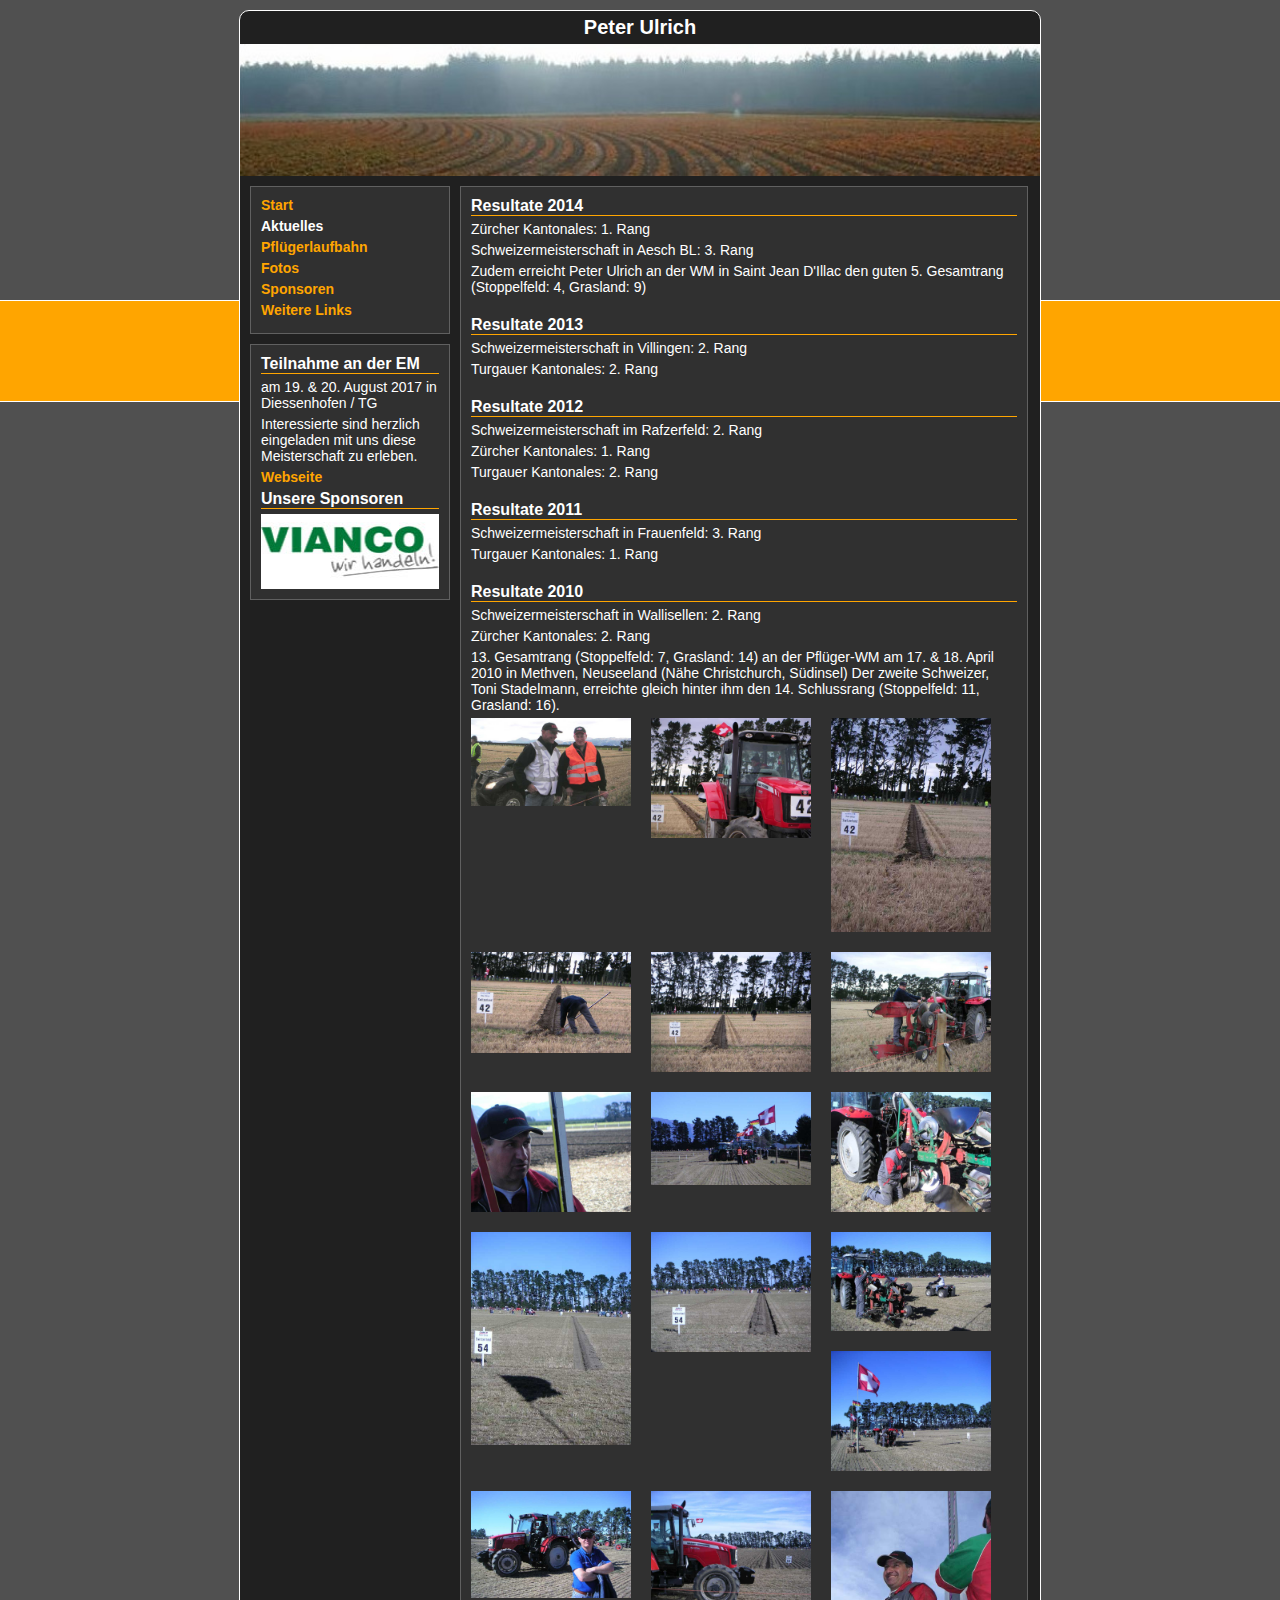
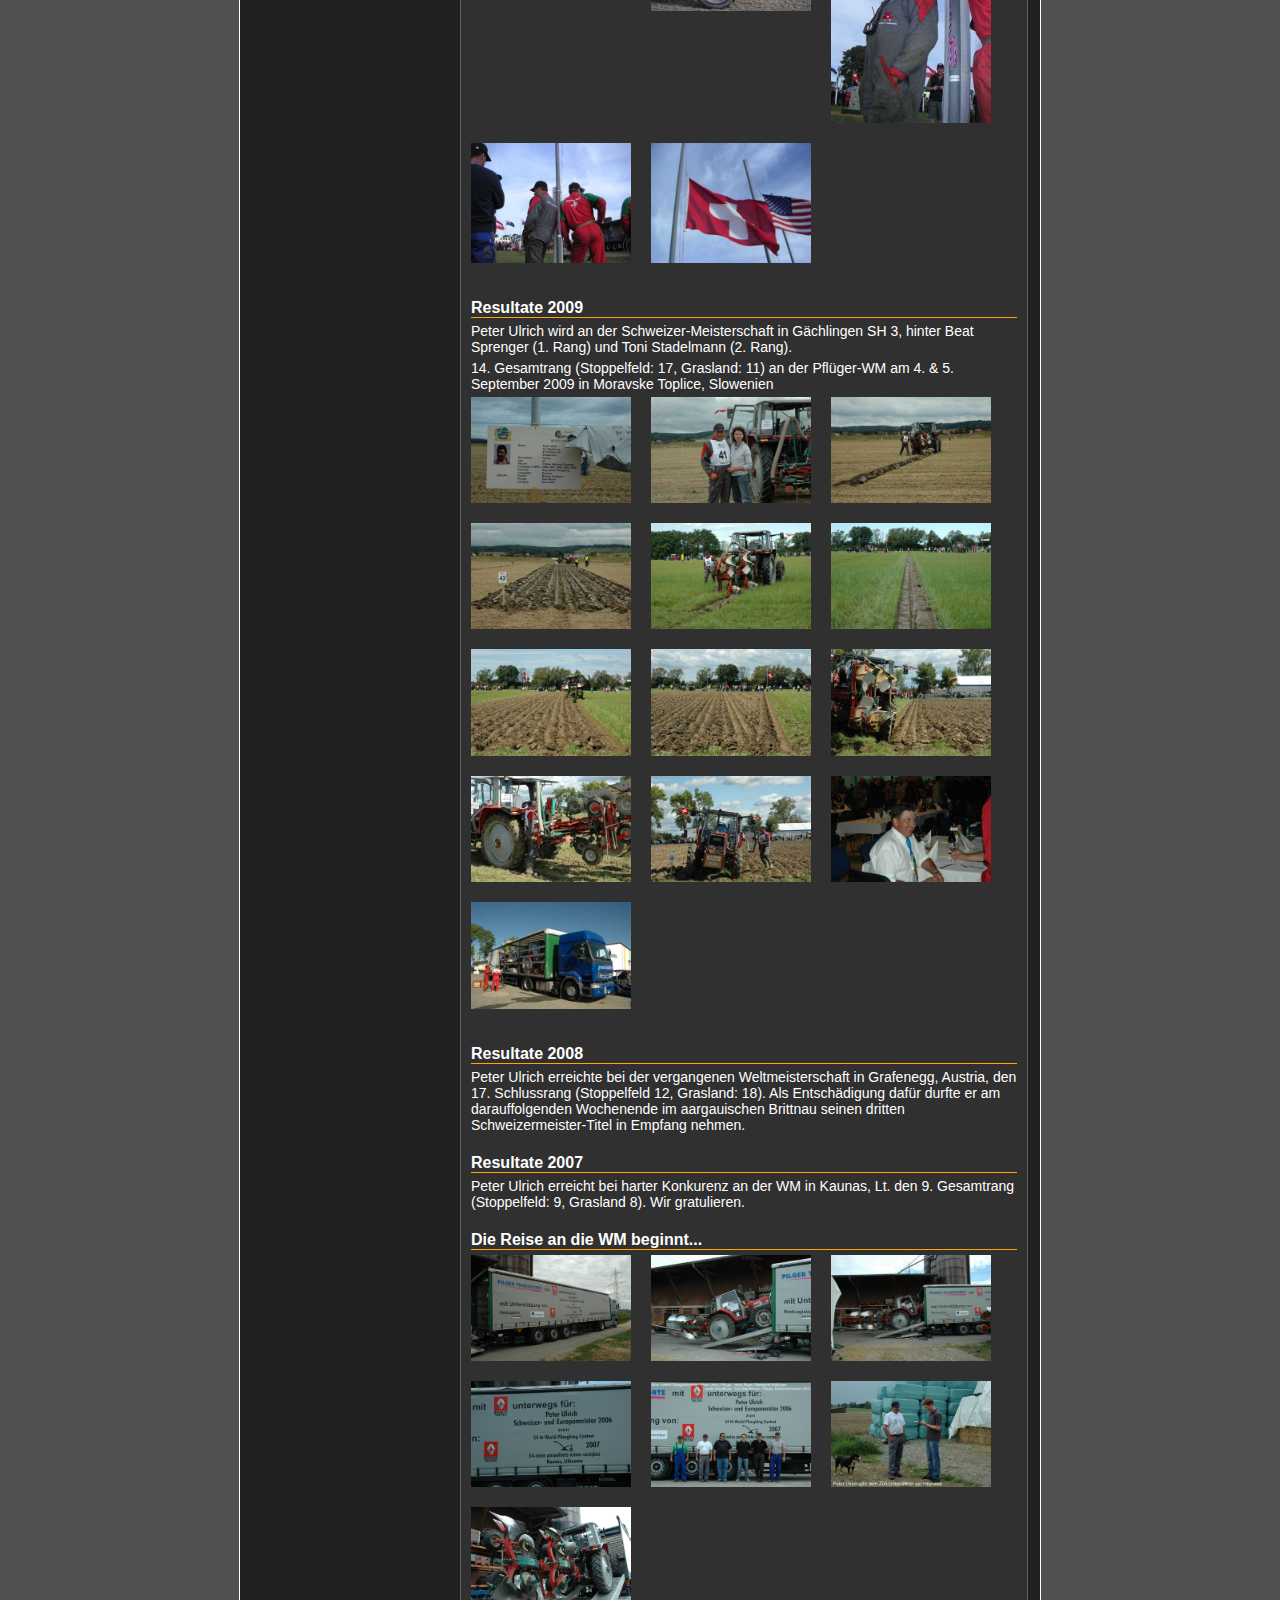
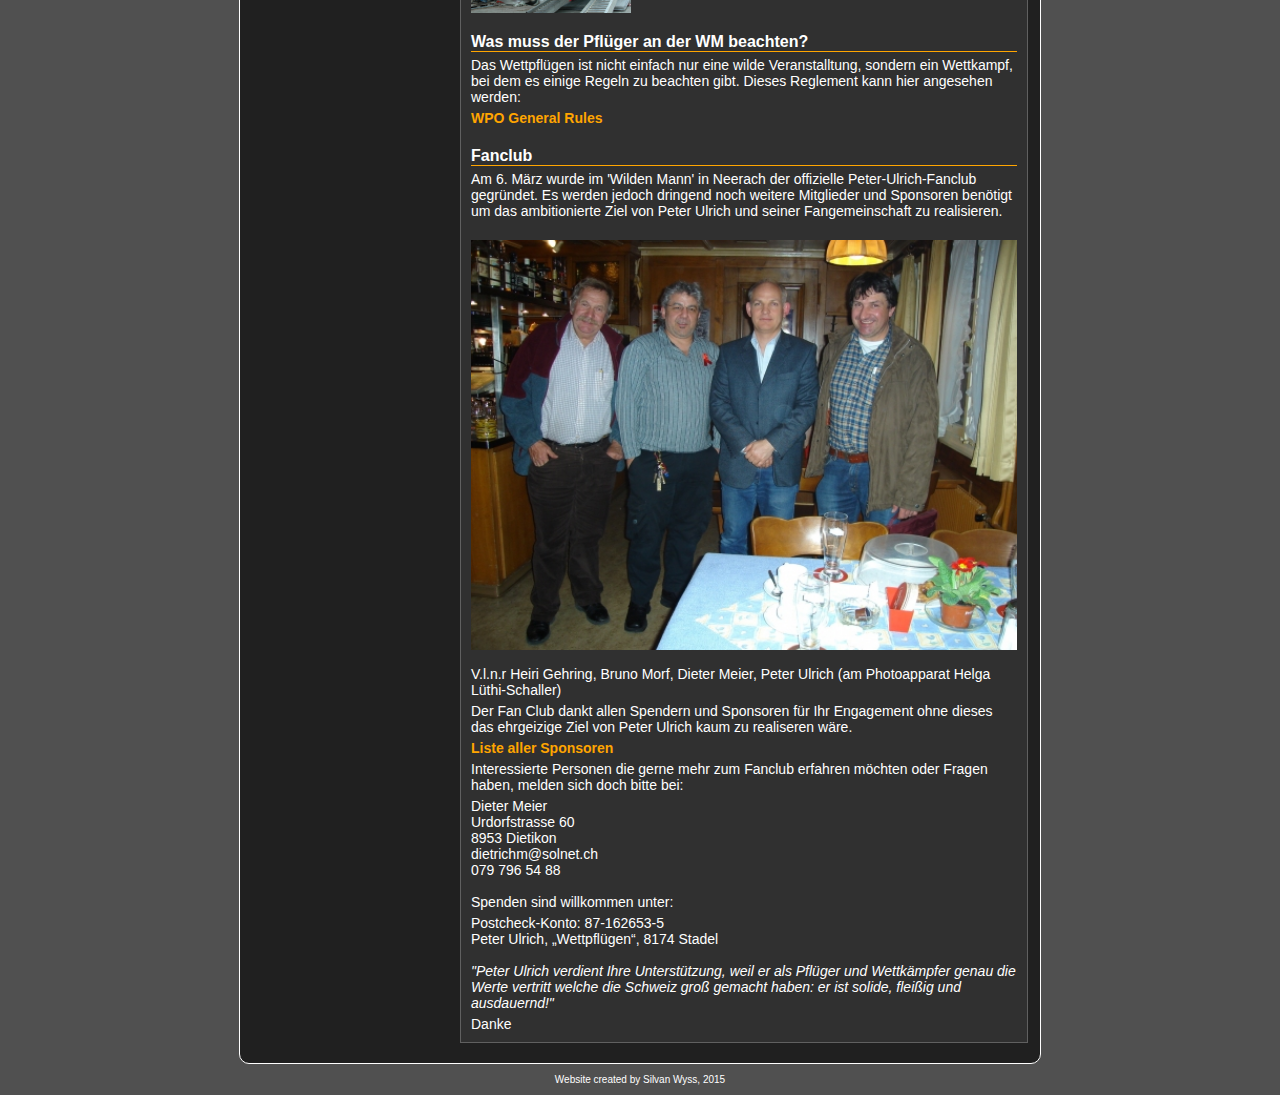
==== Aktuelles.html @ b22c22b0 "Copied project." ====
<!DOCTYPE html>
<html>
	<head>
		<title>Peter Ulrich</title>
		<meta charset="UTF-8">
		<link rel="stylesheet" href="Style.css">
		<script language="javascript" type="text/javascript" src="Scripts/Sponsor.js"></script>
	</head>
	<body>
		<div class="stripe"></div>
		<div class="overlay">
			<div class="mainDiv">
				<h1>Peter Ulrich</h1>
				<img src="Images/Front.jpg">
				<div class="containerDiv">
					<div class="leftDiv">
						<div class="navigationDiv">
							<a href="index.html" class="link">Start</a>
							<a href="Aktuelles.html" class="currentLink">Aktuelles</a>
							<a href="Pfluegerlaufbahn.html" class="link">Pflügerlaufbahn</a>
							<a href="Fotos.html" class="link">Fotos</a>
							<a href="Sponsoren.html" class="link">Sponsoren</a>
							<a href="Links.html" class="link">Weitere Links</a>
						</div>
						<div class="subContainerDiv">
							<h2>Teilnahme an der EM</h2>
							<div class="horizontalLine"></div>
							<p>am 19. & 20. August 2017 in Diessenhofen / TG</p>
							<p>Interessierte sind herzlich eingeladen mit uns diese Meisterschaft zu erleben.</p>
							<a href="http://em17.wettpfluegen.ch" target="_blank" class="link">Webseite</a>
							<h2>Unsere Sponsoren</h2>
							<div class="horizontalLine"></div>
							<img id="sponsorLogo" onclick="applyRandomSponsorLogo()" class="sponsorLogo">
						</div>
					</div>
					<div class="rightDiv">
						<h2>Resultate 2014</h2>
						<div class="horizontalLine"></div>
						<p>Zürcher Kantonales: 1. Rang</p>
						<p>Schweizermeisterschaft in Aesch BL: 3. Rang</p>
						<p>Zudem erreicht Peter Ulrich an der WM in Saint Jean D'Illac den guten 5. Gesamtrang (Stoppelfeld: 4, Grasland: 9)</p>
						</br>
						<h2>Resultate 2013</h2>
						<div class="horizontalLine"></div>
						<p>Schweizermeisterschaft in Villingen: 2. Rang</p>
						<p>Turgauer Kantonales: 2. Rang</p>
						</br>
						<h2>Resultate 2012</h2>
						<div class="horizontalLine"></div>
						<p>Schweizermeisterschaft im Rafzerfeld: 2. Rang </p>
						<p>Zürcher Kantonales: 1. Rang</p>
						<p>Turgauer Kantonales: 2. Rang</p>
						</br>
						<h2>Resultate 2011</h2>
						<div class="horizontalLine"></div>
						<p>Schweizermeisterschaft in Frauenfeld: 3. Rang</p>
						<p>Turgauer Kantonales: 1. Rang</p>
						</br>
						<h2>Resultate 2010</h2>
						<div class="horizontalLine"></div>
						<p>Schweizermeisterschaft in Wallisellen: 2. Rang</p>
						<p>Zürcher Kantonales: 2. Rang</p>
						<p>13. Gesamtrang (Stoppelfeld: 7, Grasland: 14) an der Pflüger-WM am 17. & 18. April 2010 in Methven, Neuseeland (Nähe Christchurch, Südinsel) Der zweite Schweizer, Toni Stadelmann, erreichte gleich hinter ihm den 14. Schlussrang (Stoppelfeld: 11, Grasland: 16).</p>
						<div class="photosDiv">
							<img src="Images/WM_2010/Image1.jpg" onclick="window.open('Diashow.html?WM_2010&1&Aktuelles', '_self')">
							<img src="Images/WM_2010/Image2.jpg" onclick="window.open('Diashow.html?WM_2010&2&Aktuelles', '_self')">
							<img src="Images/WM_2010/Image3.jpg" onclick="window.open('Diashow.html?WM_2010&3&Aktuelles', '_self')">
							<img src="Images/WM_2010/Image4.jpg" onclick="window.open('Diashow.html?WM_2010&4&Aktuelles', '_self')">
							<img src="Images/WM_2010/Image5.jpg" onclick="window.open('Diashow.html?WM_2010&5&Aktuelles', '_self')">
							<img src="Images/WM_2010/Image6.jpg" onclick="window.open('Diashow.html?WM_2010&6&Aktuelles', '_self')">
							<img src="Images/WM_2010/Image7.jpg" onclick="window.open('Diashow.html?WM_2010&7&Aktuelles', '_self')">
							<img src="Images/WM_2010/Image8.jpg" onclick="window.open('Diashow.html?WM_2010&8&Aktuelles', '_self')">
							<img src="Images/WM_2010/Image9.jpg" onclick="window.open('Diashow.html?WM_2010&9&Aktuelles', '_self')">
							<img src="Images/WM_2010/Image10.jpg" onclick="window.open('Diashow.html?WM_2010&10&Aktuelles', '_self')">
							<img src="Images/WM_2010/Image11.jpg" onclick="window.open('Diashow.html?WM_2010&11&Aktuelles', '_self')">
							<img src="Images/WM_2010/Image12.jpg" onclick="window.open('Diashow.html?WM_2010&12&Aktuelles', '_self')">
							<img src="Images/WM_2010/Image13.jpg" onclick="window.open('Diashow.html?WM_2010&13&Aktuelles', '_self')">
							<img src="Images/WM_2010/Image14.jpg" onclick="window.open('Diashow.html?WM_2010&14&Aktuelles', '_self')">
							<img src="Images/WM_2010/Image15.jpg" onclick="window.open('Diashow.html?WM_2010&15&Aktuelles', '_self')">
							<img src="Images/WM_2010/Image16.jpg" onclick="window.open('Diashow.html?WM_2010&16&Aktuelles', '_self')">
							<img src="Images/WM_2010/Image17.jpg" onclick="window.open('Diashow.html?WM_2010&17&Aktuelles', '_self')">
							<img src="Images/WM_2010/Image18.jpg" onclick="window.open('Diashow.html?WM_2010&18&Aktuelles', '_self')">
						</div>
						</br>
						<h2>Resultate 2009</h2>
						<div class="horizontalLine"></div>
						<p>Peter Ulrich wird an der Schweizer-Meisterschaft in Gächlingen SH 3, hinter Beat Sprenger (1. Rang) und Toni Stadelmann (2. Rang).</p>
						<p>14. Gesamtrang (Stoppelfeld: 17, Grasland: 11) an der Pflüger-WM am 4. & 5. September 2009 in Moravske Toplice, Slowenien</p>
						<div class="photosDiv">
							<img src="Images/WM_2009/Image1.jpg" onclick="window.open('Diashow.html?WM_2009&1&Aktuelles', '_self')">
							<img src="Images/WM_2009/Image2.jpg" onclick="window.open('Diashow.html?WM_2009&2&Aktuelles', '_self')">
							<img src="Images/WM_2009/Image3.jpg" onclick="window.open('Diashow.html?WM_2009&3&Aktuelles', '_self')">
							<img src="Images/WM_2009/Image4.jpg" onclick="window.open('Diashow.html?WM_2009&4&Aktuelles', '_self')">
							<img src="Images/WM_2009/Image5.jpg" onclick="window.open('Diashow.html?WM_2009&5&Aktuelles', '_self')">
							<img src="Images/WM_2009/Image6.jpg" onclick="window.open('Diashow.html?WM_2009&6&Aktuelles', '_self')">
							<img src="Images/WM_2009/Image7.jpg" onclick="window.open('Diashow.html?WM_2009&7&Aktuelles', '_self')">
							<img src="Images/WM_2009/Image8.jpg" onclick="window.open('Diashow.html?WM_2009&8&Aktuelles', '_self')">
							<img src="Images/WM_2009/Image9.jpg" onclick="window.open('Diashow.html?WM_2009&9&Aktuelles', '_self')">
							<img src="Images/WM_2009/Image10.jpg" onclick="window.open('Diashow.html?WM_2009&10&Aktuelles', '_self')">
							<img src="Images/WM_2009/Image11.jpg" onclick="window.open('Diashow.html?WM_20090&11&Aktuelles', '_self')">
							<img src="Images/WM_2009/Image12.jpg" onclick="window.open('Diashow.html?WM_2009&12&Aktuelles', '_self')">
							<img src="Images/WM_2009/Image13.jpg" onclick="window.open('Diashow.html?WM_2009&13&Aktuelles', '_self')">
						</div>
						</br>
						<h2>Resultate 2008</h2>
						<div class="horizontalLine"></div>						
						<p>Peter Ulrich erreichte bei der vergangenen Weltmeisterschaft in Grafenegg, Austria, den 17. Schlussrang (Stoppelfeld 12, Grasland: 18). Als Entschädigung dafür durfte er am darauffolgenden Wochenende im aargauischen Brittnau seinen dritten Schweizermeister-Titel in Empfang nehmen.</p>			
						</br>
						<h2>Resultate 2007</h2>
						<div class="horizontalLine"></div>
						<p>Peter Ulrich erreicht bei harter Konkurenz an der WM in Kaunas, Lt. den 9. Gesamtrang (Stoppelfeld: 9, Grasland 8). Wir gratulieren.</p>
						</br>
						<h2>Die Reise an die WM beginnt...</h2>
						<div class="horizontalLine"></div>
						<div class="photosDiv">
							<img src="Images/Reise_an_WM/Image1.jpg" onclick="window.open('Diashow.html?Reise_an_WM&1&Aktuelles', '_self')">
							<img src="Images/Reise_an_WM/Image2.jpg" onclick="window.open('Diashow.html?Reise_an_WM&2&Aktuelles', '_self')">
							<img src="Images/Reise_an_WM/Image3.jpg" onclick="window.open('Diashow.html?Reise_an_WM&3&Aktuelles', '_self')">
							<img src="Images/Reise_an_WM/Image4.jpg" onclick="window.open('Diashow.html?Reise_an_WM&4&Aktuelles', '_self')">
							<img src="Images/Reise_an_WM/Image5.jpg" onclick="window.open('Diashow.html?Reise_an_WM&5&Aktuelles', '_self')">
							<img src="Images/Reise_an_WM/Image6.jpg" onclick="window.open('Diashow.html?Reise_an_WM&6&Aktuelles', '_self')">
							<img src="Images/Reise_an_WM/Image7.jpg" onclick="window.open('Diashow.html?Reise_an_WM&7&Aktuelles', '_self')">
						</div>
						<h2>Was muss der Pflüger an der WM beachten?</h2>
						<div class="horizontalLine"></div>
						<p>Das Wettpflügen ist nicht einfach nur eine wilde Veranstalltung, sondern ein Wettkampf, bei dem es einige Regeln zu beachten gibt. Dieses Reglement kann hier angesehen werden:</p>
						<a href="Documents/WPO_General_Rules.pdf" target="_blank" class="link">WPO General Rules</a>
						</br>
						<h2>Fanclub</h2>
						<div class="horizontalLine"></div>
						<p>Am 6. März wurde im 'Wilden Mann' in Neerach der offizielle Peter-Ulrich-Fanclub gegründet. Es werden jedoch dringend noch weitere Mitglieder und Sponsoren benötigt um das ambitionierte Ziel von Peter Ulrich und seiner Fangemeinschaft zu realisieren.</p>
						</br>
						<img src="Images/Fanclub.jpg">
						</br>
						<p>V.l.n.r Heiri Gehring, Bruno Morf, Dieter Meier, Peter Ulrich (am Photoapparat Helga Lüthi-Schaller)</p>
						<p>Der Fan Club dankt allen Spendern und Sponsoren für Ihr Engagement ohne dieses das ehrgeizige Ziel von Peter Ulrich kaum zu realiseren wäre.</p>
						<a href="Sponsoren.html" class="link">Liste aller Sponsoren</a>
						<p>Interessierte Personen die gerne mehr zum Fanclub erfahren möchten oder Fragen haben, melden sich doch bitte bei:</p>
						Dieter Meier</br>
						Urdorfstrasse 60</br>
						8953 Dietikon</br>
						dietrichm@solnet.ch</br>
						079 796 54 88</br>
						</br>
						<p>Spenden sind willkommen unter:</p>
						Postcheck-Konto: 87-162653-5</br>
						Peter Ulrich, „Wettpflügen“, 8174 Stadel</br>
						</br>
						<p><i>"Peter Ulrich verdient Ihre Unterstützung, weil er als Pflüger und Wettkämpfer genau die Werte vertritt welche die Schweiz groß gemacht haben: er ist solide, fleißig und ausdauernd!"</i></p>
						Danke
					</div>
				</div>
			</div>
			<p class="footer">Website created by Silvan Wyss, 2015</p>
		</div>
		<script type="text/javascript">
			applyRandomSponsorLogo();
		</script>
	</body>
</html>
---- Style.css ----
a {
	text-decoration: none;
}

p {
	margin: 0px;
	margin-bottom: 5px;
}

img {
	display: block;
	width: 100%;
}

body {
	margin: 0px;
	background-color: #505050;
	font-family: Arial;
	font-size: 14px;
	color: white;
	overflow-y: scroll;
}

h1 {
	margin-top: 5px;
	margin-bottom: 5px;
	text-align: center;
	font-size: 20px;
	color: white;
}

h2 {
	margin: 0px;
	color: white;
	font-size: 16px;
}

.closeButton {
	float: right;
	width: 30px;
	border-style: solid;
	border-width: 4px;
	border-color: white;
}

.closeButtonDiv {
	overflow: hidden;
}

.containerDiv {
	overflow: hidden;
	padding: 10px;
}

.currentLink {
	color: white;
}

.diashowControlDiv {
	overflow: hidden;
	margin-left: 150px;
	margin-bottom: 10px;
}

.diashowControlDiv img {
	float: left;
	margin-right: 100px;
	width: 30px;
	border-style: solid;
	border-width: 4px;
	border-color: white;
}

.diashowDiv {
	margin: auto;
	width: 780px;
	margin-top: 10px;
	margin-bottom: 10px;
	border-style: solid;
	border-width: 1px;
	border-radius: 10px;
	border-color: white;
	padding: 10px;
	background-color: white;
	color: black;
}

.diashowDiv p {
	margin: 10px;
	text-align: center;
}

.diashowImage {
	margin: auto;
	width: auto;
	max-width: 780px;
	height: 400px;
}

.footer {
	margin-bottom: 10px;
	font-size: 10px;
	text-align: center;
}

.horizontalLine {
	margin-bottom: 5px;
	height: 1px;
	background-color: orange;
}

.mainDiv {
	margin: auto;
	width: 800px;
	margin-top: 10px;
	margin-bottom: 10px;
	border-style: solid;
	border-width: 1px;
	border-radius: 10px;
	border-color: white;
	background-color: #202020;
}

.leftDiv {
	float: left;
	width: 200px;
	margin-right: 10px;
}

.link {
	color: orange;
}

.link, .currentLink {
	display: block;
	margin-bottom: 5px;
	font-weight: bold;
}

.link:hover, .currentLink:hover {
	color: white;
}

.overlay {
	z-index: 1;
	position: absolute;
	top: 0px;
	width: 100%;
}

.photosDiv  {
	overflow: hidden;
}

.photosDiv img {
	float: left;
	margin-bottom: 20px;
	margin-right: 20px;
	width: 160px;
}

.photosDiv img:hover {
	cursor: pointer;
}

.pufferDiv {
	float: left;
	margin-right: 10px;
	width: 150px;
	height: 10px;
}

.rightDiv {
	float: left;
	width: 546px;
}

.sponsorDiv {
	overflow: hidden;
	margin-top: 30px;
	padding-bottom: 5px;
	border-bottom-style: solid;
	border-bottom-width: 1px;
	border-bottom-color: white;
}

.sponsorDiv img {
	float: left;
	margin-right: 10px;
	width: 150px;
}

.sponsorDiv div {
	float: left;
}

.sponsorLogo {
	height: 75px;
}

.sponsorLogo:hover {
	cursor: pointer;
}

.stripe {
	margin-top: 300px;
	height:	100px;
	background-color: orange;
	border-top-style: solid;
	border-bottom-style: solid;
	border-top-width: 1px;
	border-bottom-width: 1px;
	border-top-color: white;
	border-bottom-color: white;
}

.navigationDiv, .subContainerDiv, .rightDiv {
	margin-bottom: 10px;
	padding: 10px;
	border-style: solid;
	border-width: 1px;
	border-color: #606060;
	background-color: #303030;
}

.closeButton:hover, .diashowControlDiv img:hover {
	cursor: pointer;
	border-color: orange;
}
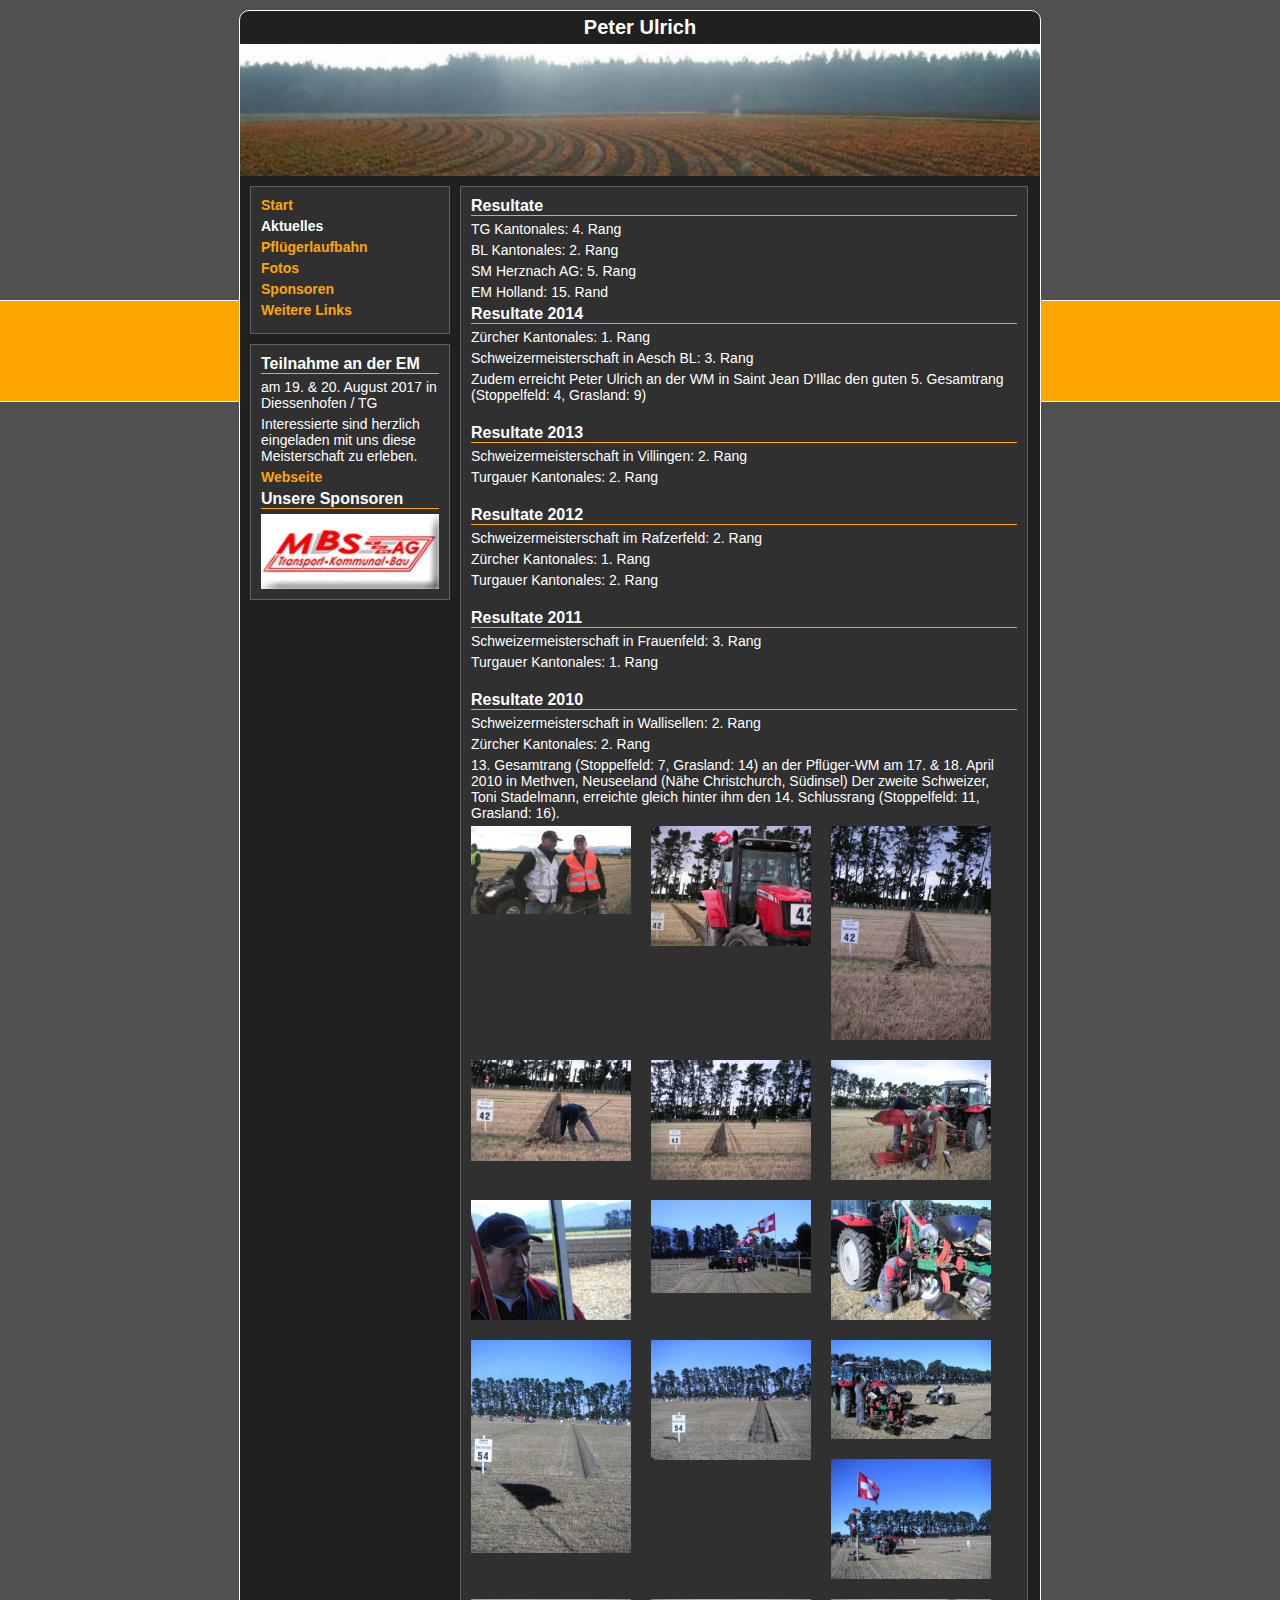
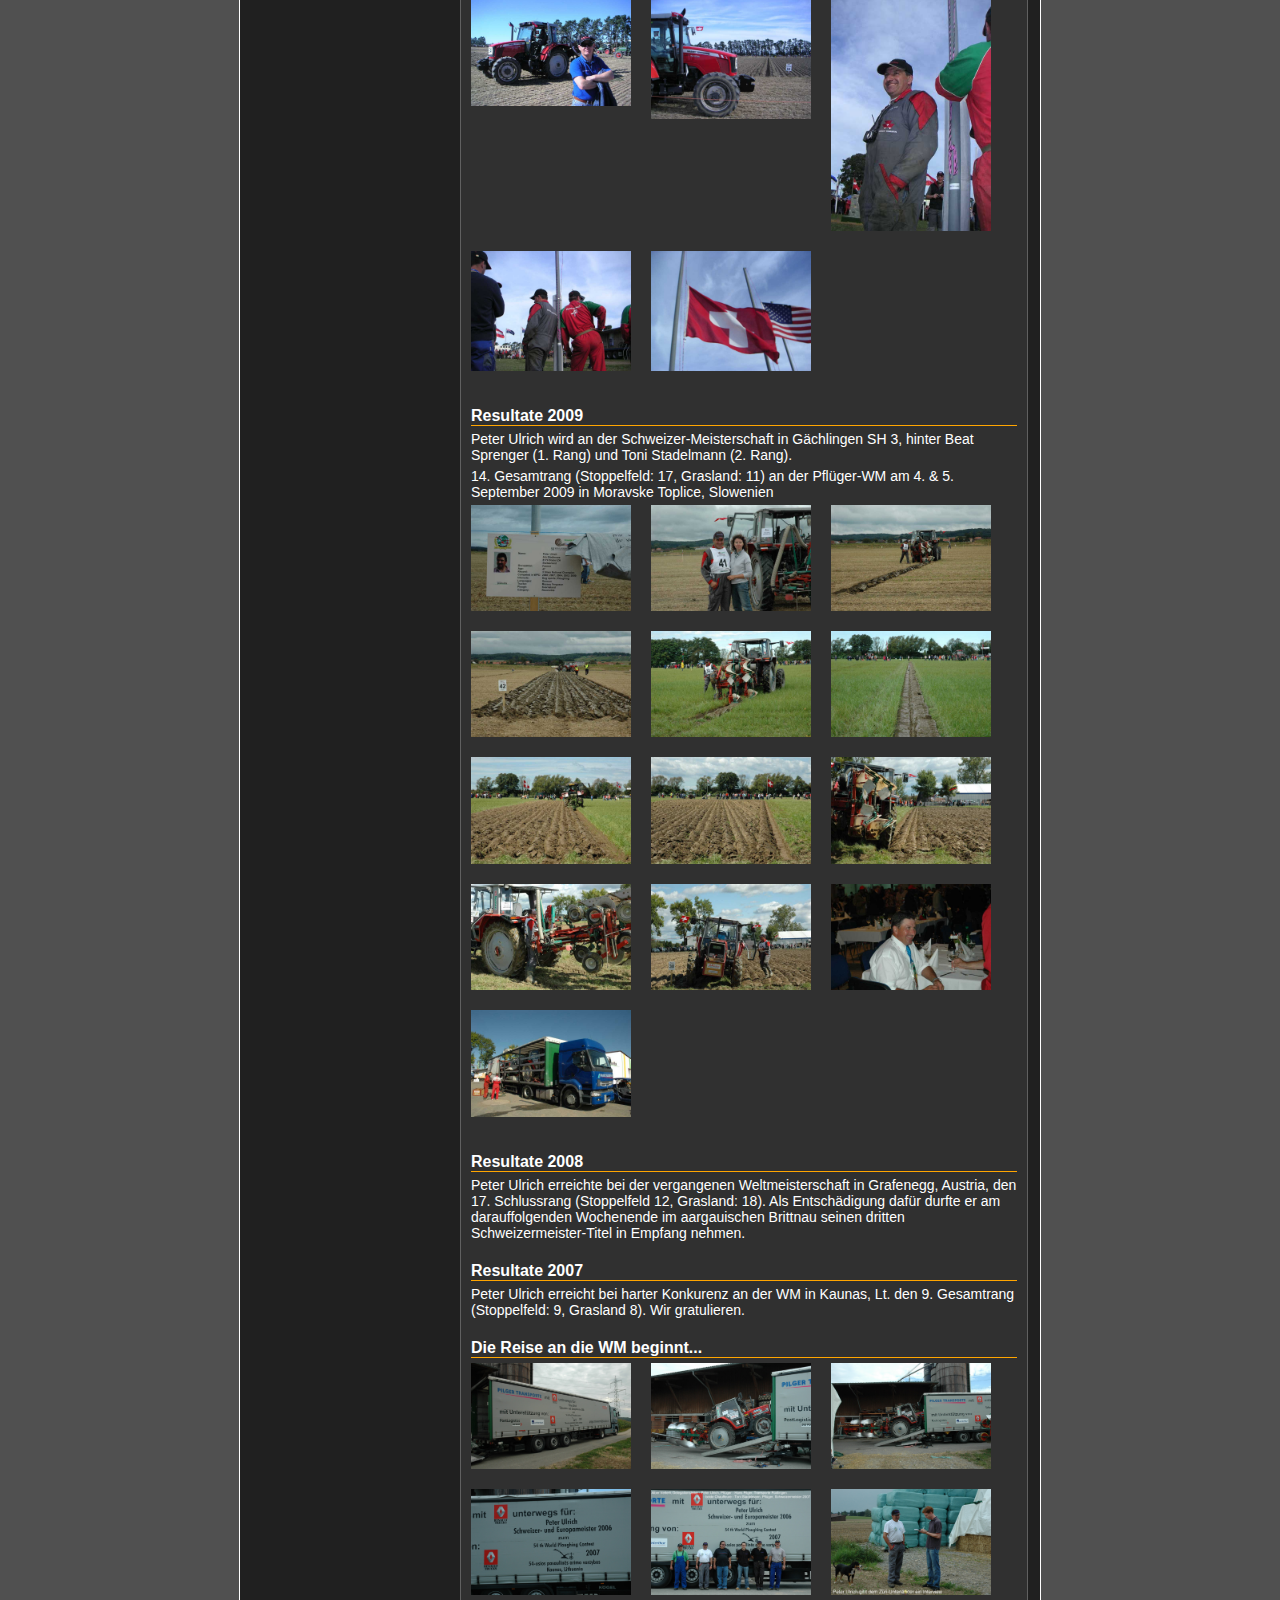
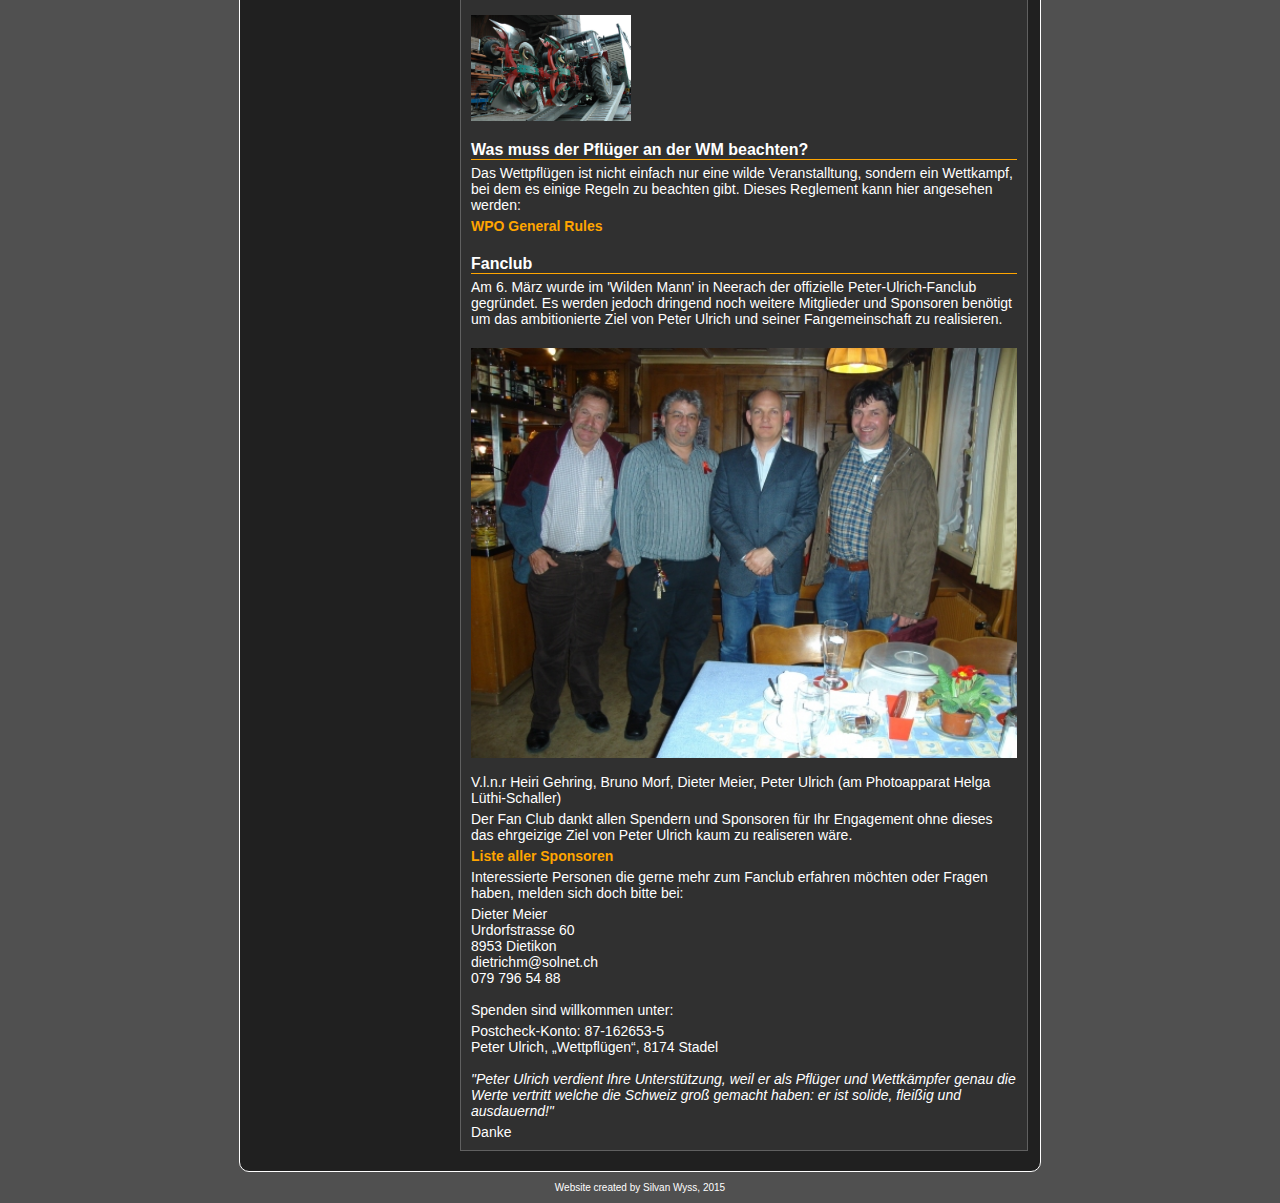
==== commit ee4b64fa: "Updated Aktuelles page." ====
--- a/Aktuelles.html
+++ b/Aktuelles.html
@@ -34,6 +34,12 @@
 						</div>
 					</div>
 					<div class="rightDiv">
+						<h2>Resultate</h2>
+						<div class="horizontalLine"></div>
+						<p>TG Kantonales: 4. Rang</p>
+						<p>BL Kantonales: 2. Rang</p>
+						<p>SM Herznach AG: 5. Rang</p>
+						<p>EM Holland: 15. Rand</p>
 						<h2>Resultate 2014</h2>
 						<div class="horizontalLine"></div>
 						<p>Zürcher Kantonales: 1. Rang</p>
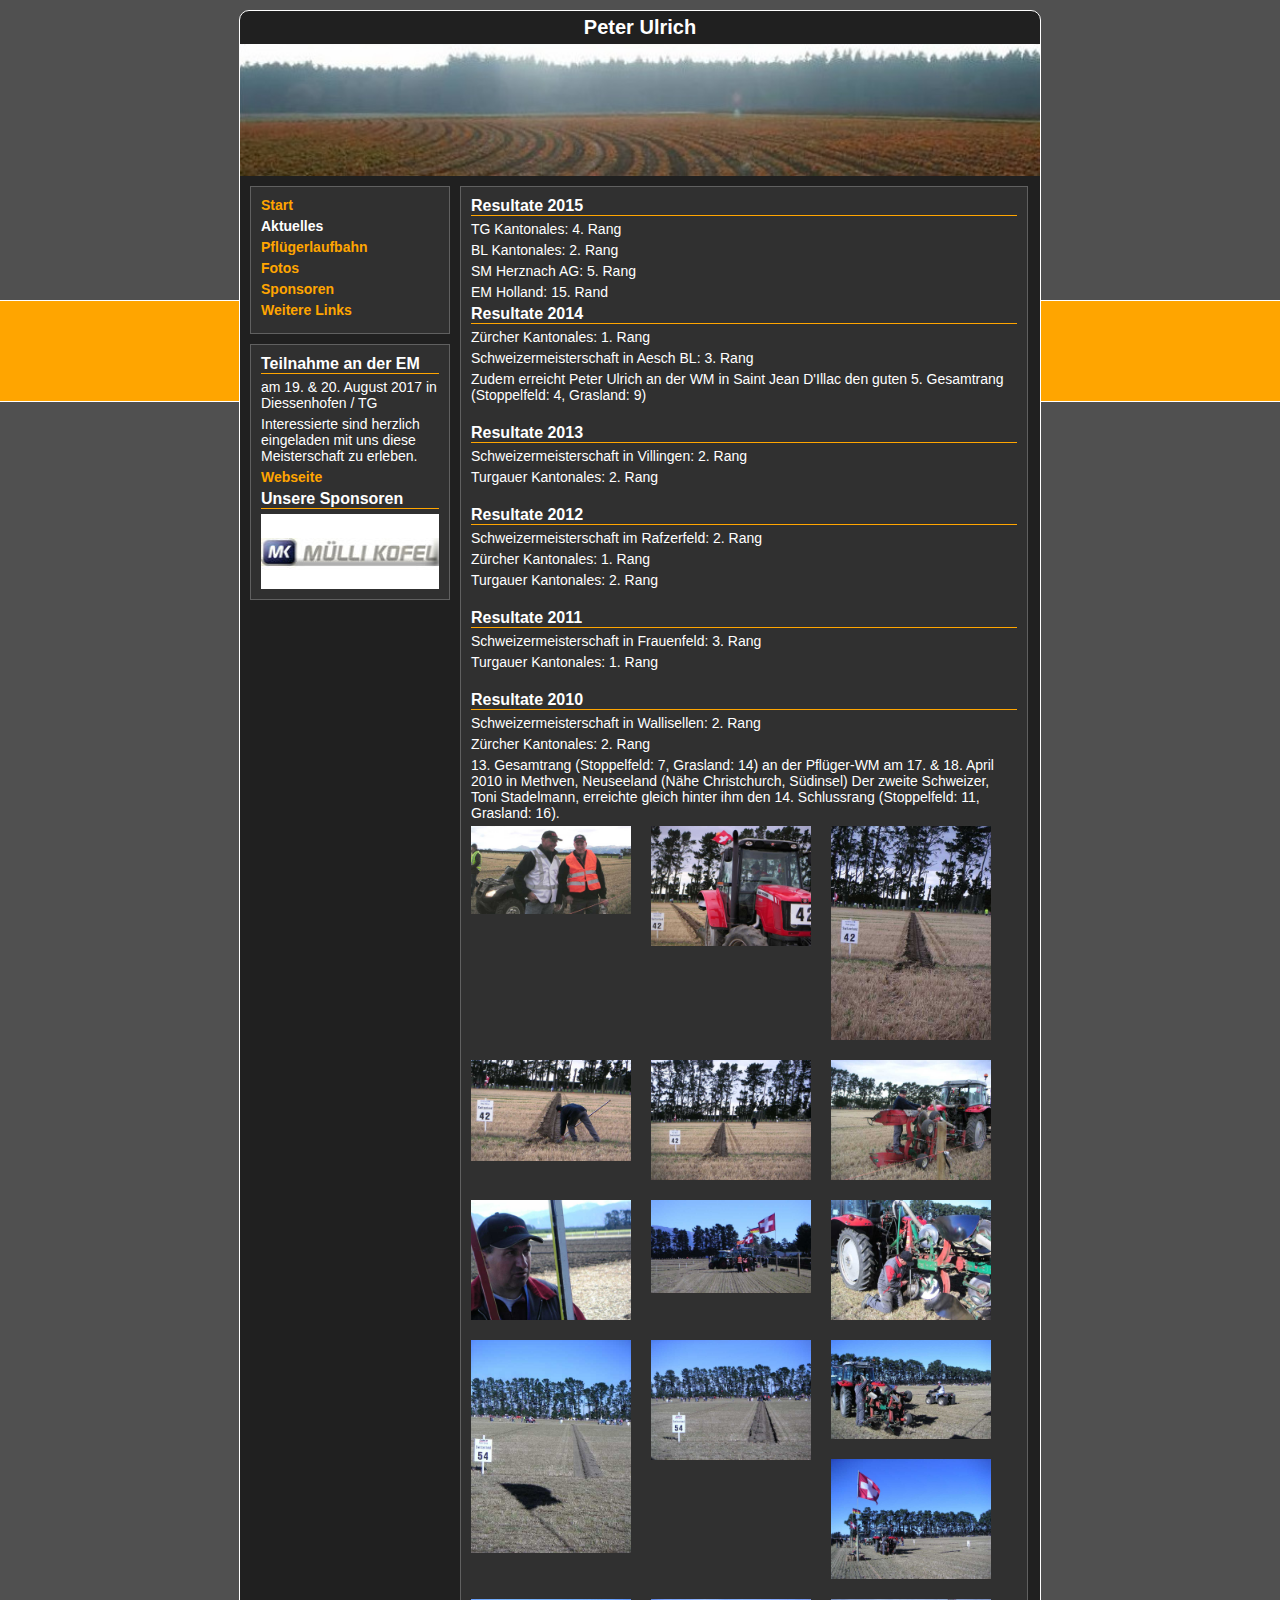
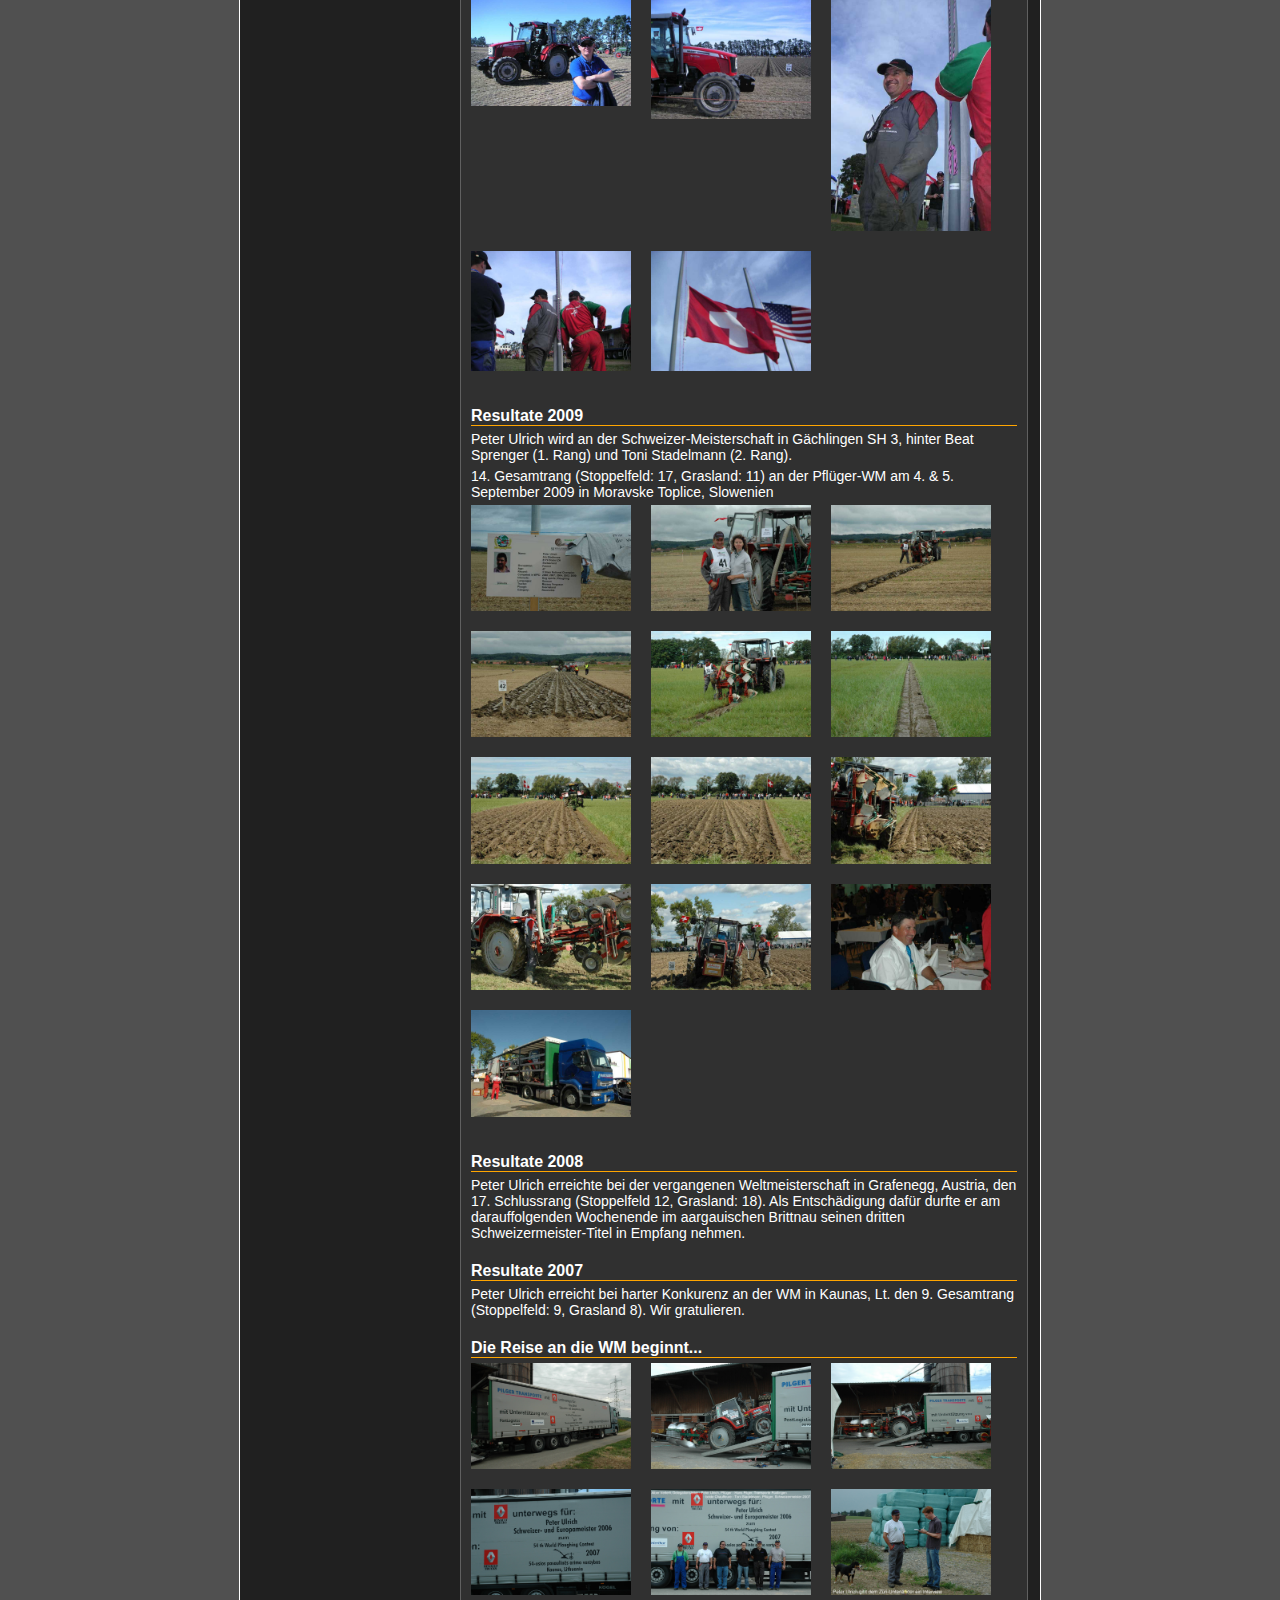
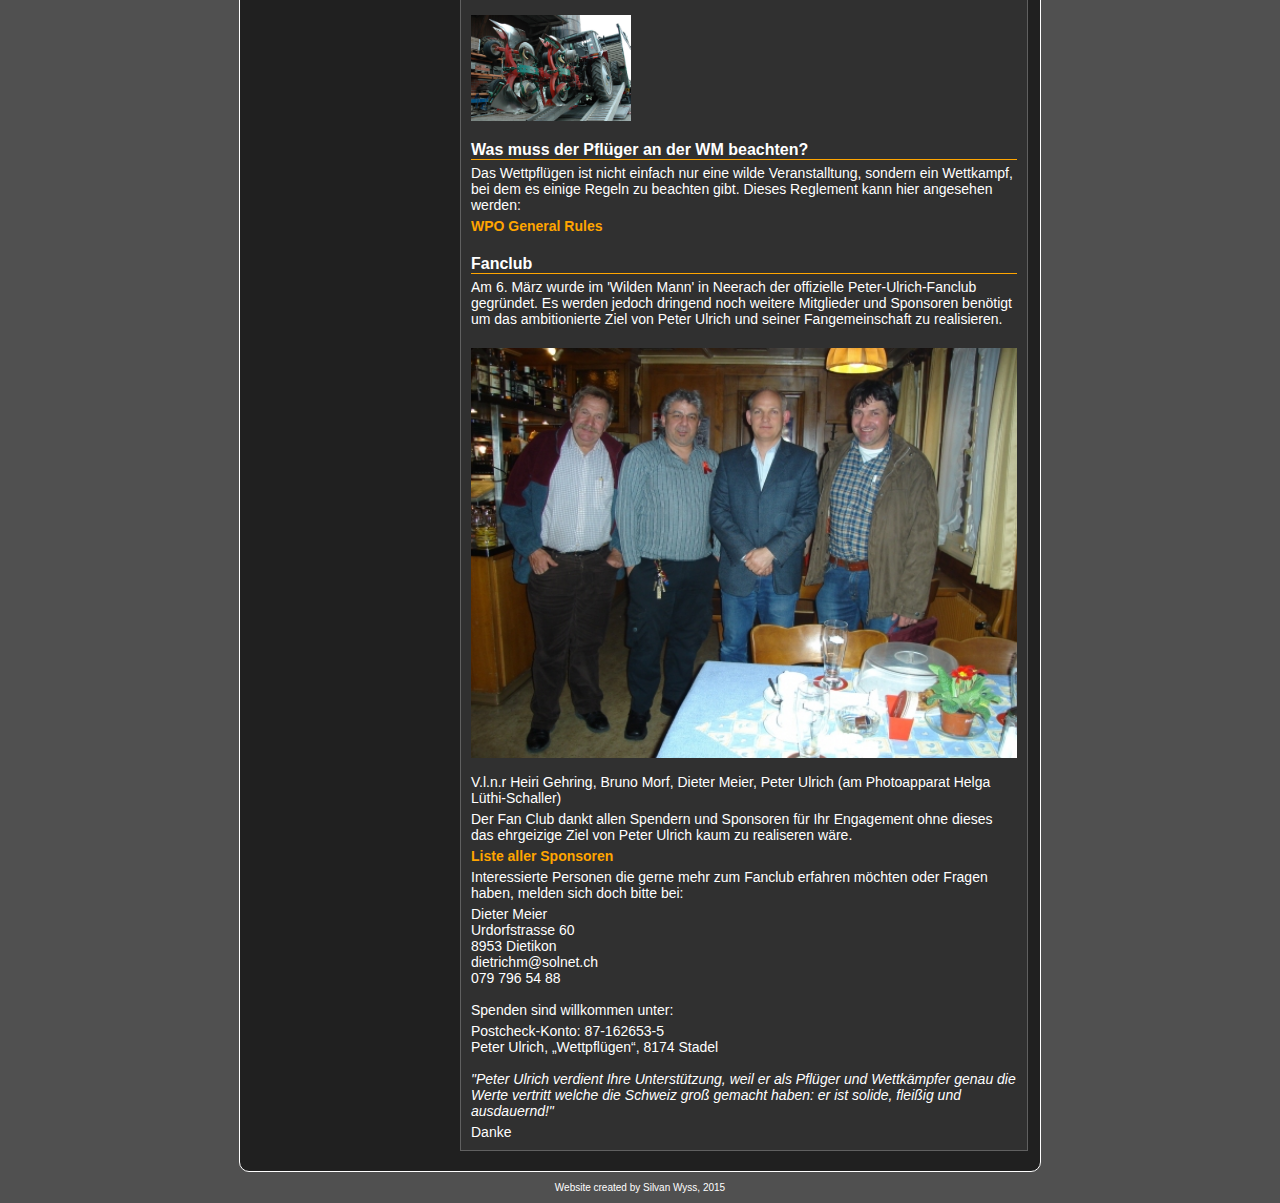
==== commit 5c8d60f7: "Updated Aktuelles page." ====
--- a/Aktuelles.html
+++ b/Aktuelles.html
@@ -34,7 +34,7 @@
 						</div>
 					</div>
 					<div class="rightDiv">
-						<h2>Resultate</h2>
+						<h2>Resultate 2015</h2>
 						<div class="horizontalLine"></div>
 						<p>TG Kantonales: 4. Rang</p>
 						<p>BL Kantonales: 2. Rang</p>
